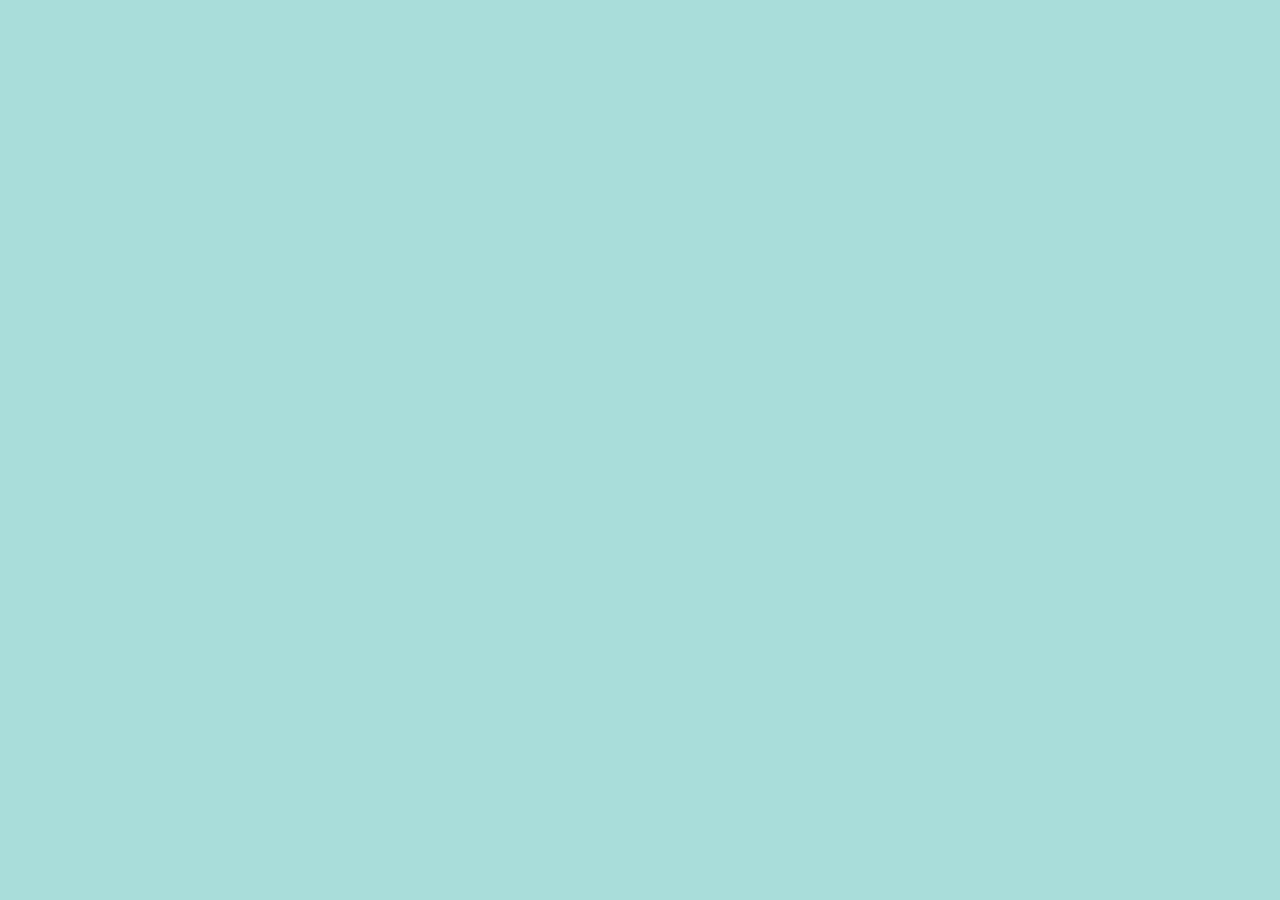
==== about.html @ 5e2c4fda "Create about.html" ====
<!DOCTYPE html>
<html lang="en">
<head>
    <meta charset="UTF-8">
    <meta name="viewport" content="width=device-width, initial-scale=1.0">
    <!-- My CSS -->
    <link rel="stylesheet" href="./css/about.css" />
    <link rel="stylesheet" href="./css/style.css" />
    <link rel="stylesheet" href="./css/_variables.css" />
    <title>Our Story</title>
</head>
<body>
    
</body>
</html>
---- css/about.css ----
/* import css variables*/

@import url(./_variables.css);
---- css/style.css ----
* {
  margin: 0;
  padding: 0;
  box-sizing: border-box;
}

html, body {
  width: 100%;
  background-color: var(--teal-light);
}

/* global classes start here*/
button {
  outline: none !important;
  box-shadow: none !important;
  border: 2px solid var(--teal-dark);
}

h1 {
  font: normal bold 50px/120% var(--comfortaa);
  color: var(--purple);
  margin: 0;
}

p {
  font: normal 300 24px/140% var(--roboto);
  color: var(--purple);
  padding: 0.4em 0;
}
/* global classes end here */


/* common classes start */

.btn a {
  background-color: var(--teal-dark);
  color: var(--white);
  padding: 0.8rem 2.2rem;
  border-radius: 10px;
  font: normal bold 18px/120% var(--comfortaa);
}

.btn a:hover {
  text-decoration: none;
  filter: opacity(0.8);
}

/*  common classes end */
---- css/_variables.css ----
:root {
  --teal-dark: #32afa9;
  --teal-light: #a9ddda;
  --purple: #3f3d56;
  --purple-light: #9693BE;
  --white: #fdfdfd;
  --black: #3333;

  /* font family vars */
  --roboto: "Roboto", sans-serif;
  --comfortaa: "Comfortaa", cursive;
}
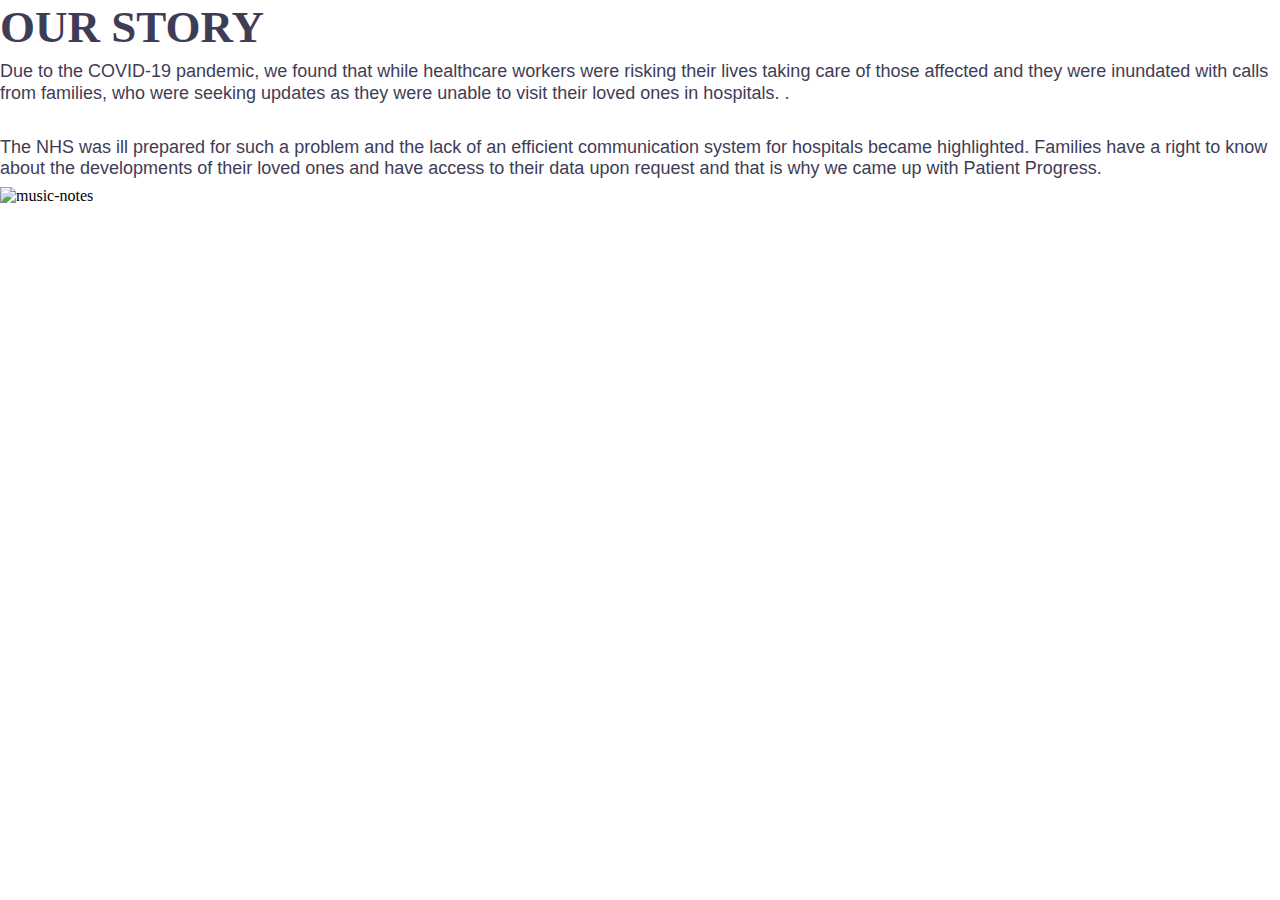
==== commit a8a049cc: "Create about.html" ====
--- a/about.html
+++ b/about.html
@@ -1,15 +1,44 @@
 <!DOCTYPE html>
 <html lang="en">
-<head>
-    <meta charset="UTF-8">
-    <meta name="viewport" content="width=device-width, initial-scale=1.0">
+  <head>
+    <meta charset="UTF-8" />
+    <meta name="viewport" content="width=device-width, initial-scale=1.0" />
     <!-- My CSS -->
     <link rel="stylesheet" href="./css/about.css" />
     <link rel="stylesheet" href="./css/style.css" />
     <link rel="stylesheet" href="./css/_variables.css" />
     <title>Our Story</title>
-</head>
-<body>
-    
-</body>
-</html>+  </head>
+  <body>
+    <main>
+      <div class="row">
+        <div class="col-md-6 col-sm-12">
+          <h5 class="page-title">OUR STORY</h5>
+          <p class ="page-para">
+            Due to the COVID-19 pandemic, we found that while healthcare workers
+            were risking their lives taking care of those affected and they were
+            inundated with calls from families, who were seeking updates as they
+            were unable to visit their loved ones in hospitals. .
+          </p>
+          <br />
+          <p class ="page-para">
+            The NHS was ill prepared for such a problem and the lack of an
+            efficient communication system for hospitals became highlighted.
+            Families have a right to know about the developments of their loved
+            ones and have access to their data upon request and that is why we
+            came up with Patient Progress.
+          </p>
+        </div>
+        <div class="col-md-6 col-sm-12">
+          <img
+            class="banner-img"
+            src="./assets/img/graphicabout.png"
+            alt="music-notes"
+            height="400"
+          />
+        </div>
+      </div>
+    </main>
+    <footer></footer>
+  </body>
+</html>
--- a/css/style.css
+++ b/css/style.css
@@ -6,7 +6,7 @@
 
 html, body {
   width: 100%;
-  background-color: var(--teal-light);
+  /* background-color: var(--teal-light); */
 }
 
 /* global classes start here*/
@@ -45,4 +45,13 @@
   filter: opacity(0.8);
 }
 
+.page-title {
+  font: normal bold 45px/120% var(--comfortaa);
+  color: var(--purple);
+}
+
+.page-para {
+  font: normal 18px/120% var(--roboto);
+}
+
 /*  common classes end */
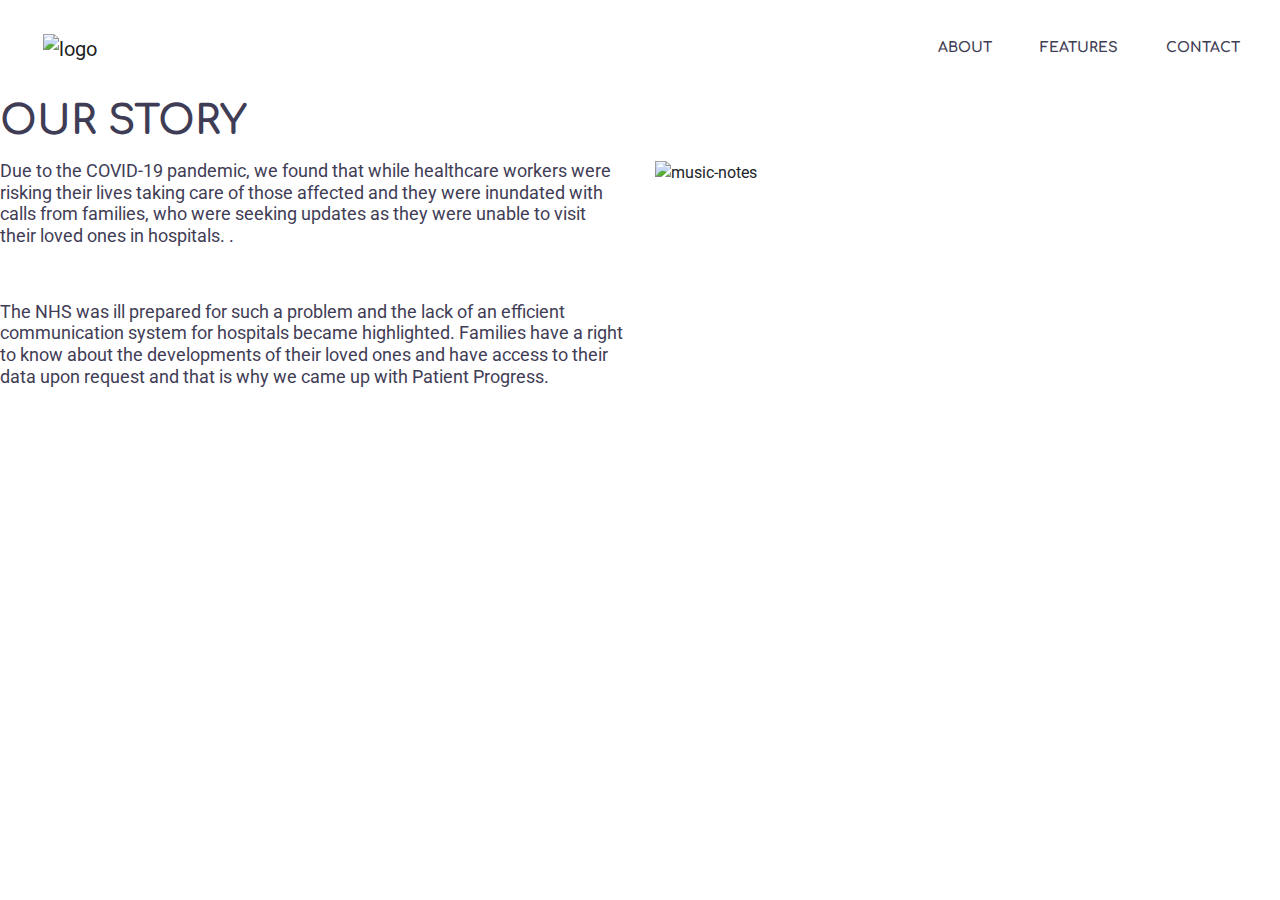
==== commit 39a0adee: "linked landing css" ====
--- a/about.html
+++ b/about.html
@@ -3,17 +3,79 @@
   <head>
     <meta charset="UTF-8" />
     <meta name="viewport" content="width=device-width, initial-scale=1.0" />
+    <!-- CSS only -->
+    <link
+      rel="stylesheet"
+      href="https://stackpath.bootstrapcdn.com/bootstrap/4.5.2/css/bootstrap.min.css"
+      integrity="sha384-JcKb8q3iqJ61gNV9KGb8thSsNjpSL0n8PARn9HuZOnIxN0hoP+VmmDGMN5t9UJ0Z"
+      crossorigin="anonymous"
+    />
+
+    <!-- Roboto font -->
+    <link
+      href="https://fonts.googleapis.com/css2?family=Roboto:wght@300;400;500;700&display=swap"
+      rel="stylesheet"
+    />
+
+    <!-- Comfortaa font -->
+    <link
+      href="https://fonts.googleapis.com/css2?family=Comfortaa:wght@300;400;500;600;700&display=swap"
+      rel="stylesheet"
+    />
+
     <!-- My CSS -->
     <link rel="stylesheet" href="./css/about.css" />
+    <link rel="stylesheet" href="./css/landing.css" />
     <link rel="stylesheet" href="./css/style.css" />
     <link rel="stylesheet" href="./css/_variables.css" />
     <title>Our Story</title>
   </head>
   <body>
+        <!-- ===================== Start Header Area ===============================-->
+
+    <header class="header_area">
+      <div class="main-menu">
+        <nav class="navbar navbar-expand-lg navbar-light">
+          <a class="navbar-brand" href="#"
+            ><img src="./assets/img/logotransparent.png" height="30" alt="logo"
+          /></a>
+          <button
+            class="navbar-toggler"
+            type="button"
+            data-toggle="collapse"
+            data-target="#navbarNav"
+            aria-controls="navbarNav"
+            aria-expanded="false"
+            aria-label="Toggle navigation"
+          >
+            <span class="navbar-toggler-icon"></span>
+          </button>
+          <div class="collapse navbar-collapse" id="navbarNav">
+            <div class="mr-auto"></div>
+            <ul class="navbar-nav">
+              <!-- <li class="nav-item active">
+                <a class="nav-link" href="#">Home <span class="sr-only">(current)</span></a>
+              </li> -->
+              <li class="nav-item">
+                <a class="nav-link" href="#about">About</a>
+              </li>
+              <li class="nav-item">
+                <a class="nav-link" href="#features">Features</a>
+              </li>
+              <li class="nav-item">
+                <a class="nav-link" href="contact.html">Contact</a>
+              </li>
+            </ul>
+          </div>
+        </nav>
+      </div>
+    </header>
+        <!-- ===================== End Header Area ===============================-->
+
     <main>
       <div class="row">
-        <div class="col-md-6 col-sm-12">
-          <h5 class="page-title">OUR STORY</h5>
+        <div class="col-lg-6 col-sm-12">
+          <h3>OUR STORY</h3>
           <p class ="page-para">
             Due to the COVID-19 pandemic, we found that while healthcare workers
             were risking their lives taking care of those affected and they were
@@ -29,7 +91,7 @@
             came up with Patient Progress.
           </p>
         </div>
-        <div class="col-md-6 col-sm-12">
+        <div class="col-lg-6 col-sm-12">
           <img
             class="banner-img"
             src="./assets/img/graphicabout.png"
--- a/css/landing.css
+++ b/css/landing.css
@@ -0,0 +1,58 @@
+/* import css variables*/
+
+@import url(./_variables.css);
+
+/* nav bar starts here */
+
+.header_area .main-menu .navbar .navbar-brand {
+  padding: 0 1.7rem;
+  margin: 0;
+}
+
+.header_area .main-menu .navbar {
+  padding: 1rem 1rem;
+}
+
+.header_area .main-menu .nav-item .nav-link {
+  font: bolder 14px/120% var(--comfortaa);
+  text-transform: uppercase;
+  color: var(--purple);
+}
+
+.header_area .main-menu .navbar-nav .active a {
+  background: var(--teal-dark);
+  -webkit-background-clip: text;
+  -webkit-text-fill-color: transparent;
+  background-clip: text;
+}
+
+.header_area .main-menu .navbar-nav a:hover {
+  background: var(--teal-dark);
+  -webkit-background-clip: text;
+  -webkit-text-fill-color: transparent;
+  background-clip: text;
+}
+
+.header_area .main-menu .nav-item  {
+  padding: 1em;
+}
+
+.navbar-toggler {
+  border: none !important;
+}
+
+/*  End Navigation */
+
+/* Banner starts here */
+.column {
+  padding: 6em 0 0 0;
+}
+
+.banner-img {
+  padding: 4em 0 0;
+}
+
+.container .column .col-sm-12 {
+  padding: 0
+}
+/* Banner ends here */
--- a/css/style.css
+++ b/css/style.css
@@ -4,10 +4,9 @@
   box-sizing: border-box;
 }
 
-html, body {
-  width: 100%;
-  /* background-color: var(--teal-light); */
-}
+/* import css variables*/
+
+@import url(./_variables.css);
 
 /* global classes start here*/
 button {
@@ -17,13 +16,18 @@
 }
 
 h1 {
-  font: normal bold 50px/120% var(--comfortaa);
+  font: normal bold 48px/120% var(--comfortaa);
   color: var(--purple);
   margin: 0;
 }
 
+h3 {
+  font: normal bold 40px/120% var(--comfortaa);
+  color: var(--purple);
+}
+
 p {
-  font: normal 300 24px/140% var(--roboto);
+  font: normal lighter 24px/140% var(--roboto);
   color: var(--purple);
   padding: 0.4em 0;
 }
@@ -45,11 +49,6 @@
   filter: opacity(0.8);
 }
 
-.page-title {
-  font: normal bold 45px/120% var(--comfortaa);
-  color: var(--purple);
-}
-
 .page-para {
   font: normal 18px/120% var(--roboto);
 }
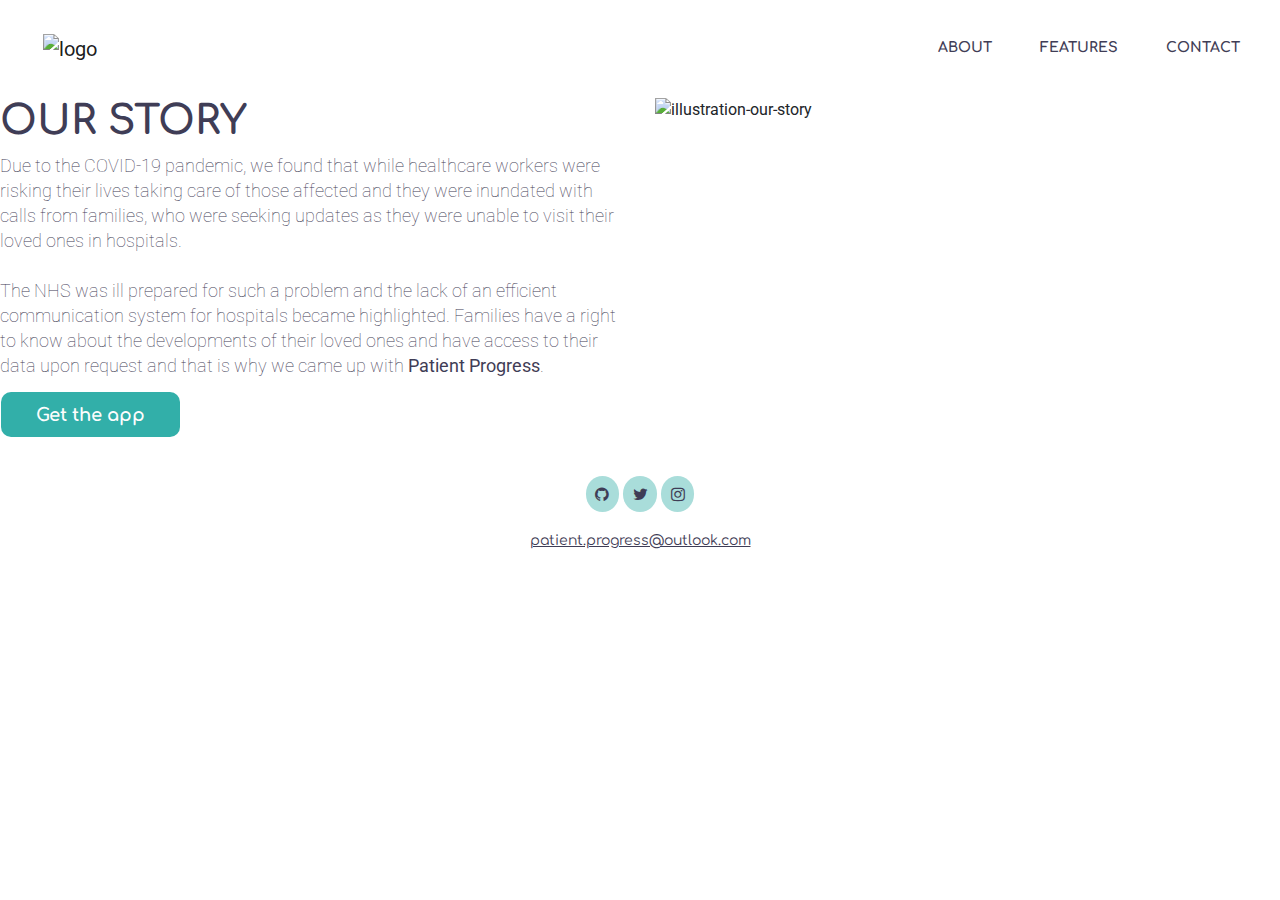
==== commit a84d6876: "emphasised Patient Pro text" ====
--- a/about.html
+++ b/about.html
@@ -3,7 +3,12 @@
   <head>
     <meta charset="UTF-8" />
     <meta name="viewport" content="width=device-width, initial-scale=1.0" />
-    <!-- CSS only -->
+    <!-- font-awesome -->
+    <link
+      rel="stylesheet"
+      href="https://cdnjs.cloudflare.com/ajax/libs/font-awesome/4.7.0/css/font-awesome.min.css"
+    />
+    <!-- Bootstrap CSS only -->
     <link
       rel="stylesheet"
       href="https://stackpath.bootstrapcdn.com/bootstrap/4.5.2/css/bootstrap.min.css"
@@ -25,18 +30,18 @@
 
     <!-- My CSS -->
     <link rel="stylesheet" href="./css/about.css" />
-    <link rel="stylesheet" href="./css/landing.css" />
+    <!-- <link rel="stylesheet" href="./css/landing.css" /> -->
     <link rel="stylesheet" href="./css/style.css" />
     <link rel="stylesheet" href="./css/_variables.css" />
     <title>Our Story</title>
   </head>
   <body>
-        <!-- ===================== Start Header Area ===============================-->
+    <!-- ===================== Start Header Area ===============================-->
 
     <header class="header_area">
       <div class="main-menu">
         <nav class="navbar navbar-expand-lg navbar-light">
-          <a class="navbar-brand" href="#"
+          <a class="navbar-brand" href="index.html"
             ><img src="./assets/img/logotransparent.png" height="30" alt="logo"
           /></a>
           <button
@@ -57,10 +62,10 @@
                 <a class="nav-link" href="#">Home <span class="sr-only">(current)</span></a>
               </li> -->
               <li class="nav-item">
-                <a class="nav-link" href="#about">About</a>
+                <a class="nav-link" href="about.html">About</a>
               </li>
               <li class="nav-item">
-                <a class="nav-link" href="#features">Features</a>
+                <a class="nav-link" href="features.html">Features</a>
               </li>
               <li class="nav-item">
                 <a class="nav-link" href="contact.html">Contact</a>
@@ -70,37 +75,66 @@
         </nav>
       </div>
     </header>
-        <!-- ===================== End Header Area ===============================-->
+    <!-- ===================== End Header Area ===============================-->
 
     <main>
       <div class="row">
         <div class="col-lg-6 col-sm-12">
           <h3>OUR STORY</h3>
-          <p class ="page-para">
+          <p class="page-para">
             Due to the COVID-19 pandemic, we found that while healthcare workers
             were risking their lives taking care of those affected and they were
             inundated with calls from families, who were seeking updates as they
-            were unable to visit their loved ones in hospitals. .
+            were unable to visit their loved ones in hospitals.
           </p>
           <br />
-          <p class ="page-para">
+          <p class="page-para">
             The NHS was ill prepared for such a problem and the lack of an
             efficient communication system for hospitals became highlighted.
             Families have a right to know about the developments of their loved
             ones and have access to their data upon request and that is why we
-            came up with Patient Progress.
+            came up with <strong>Patient Progress</strong>.
           </p>
+          <br />
+          <button class="btn button secondary-button">
+            <a href="#">Get the app 
+              <!-- <span class="fa fa-arrow-right"></span>  -->
+            </a>
+          </button>
         </div>
-        <div class="col-lg-6 col-sm-12">
+        <div class="col-lg-4 col-sm-12">
           <img
             class="banner-img"
             src="./assets/img/graphicabout.png"
-            alt="music-notes"
-            height="400"
+            alt="illustration-our-story"
+            height="300"
           />
         </div>
       </div>
     </main>
-    <footer></footer>
+    <footer class="text-center">
+      <div class="socials">
+        <a href="#" class="fa fa-github"></a>
+        <a href="#" class="fa fa-twitter"></a>
+        <a href="#" class="fa fa-instagram"></a>
+      </div>
+      <div class="email"><a href="#">patient.progress@outlook.com</a></div>
+    </footer>
+    <!-- JS, Popper.js, and jQuery -->
+    <script
+      src="https://code.jquery.com/jquery-3.5.1.slim.min.js"
+      integrity="sha384-DfXdz2htPH0lsSSs5nCTpuj/zy4C+OGpamoFVy38MVBnE+IbbVYUew+OrCXaRkfj"
+      crossorigin="anonymous"
+    ></script>
+    <script
+      src="https://cdn.jsdelivr.net/npm/popper.js@1.16.1/dist/umd/popper.min.js"
+      integrity="sha384-9/reFTGAW83EW2RDu2S0VKaIzap3H66lZH81PoYlFhbGU+6BZp6G7niu735Sk7lN"
+      crossorigin="anonymous"
+    ></script>
+    <script
+      src="https://stackpath.bootstrapcdn.com/bootstrap/4.5.2/js/bootstrap.min.js"
+      integrity="sha384-B4gt1jrGC7Jh4AgTPSdUtOBvfO8shuf57BaghqFfPlYxofvL8/KUEfYiJOMMV+rV"
+      crossorigin="anonymous"
+    ></script>
   </body>
 </html>
--- a/css/style.css
+++ b/css/style.css
@@ -31,10 +31,66 @@
   color: var(--purple);
   padding: 0.4em 0;
 }
+
+a{ 
+  text-decoration: none;
+  outline: none;
+}
+
+
+footer {
+  padding: 2em;
+}
+
+
 /* global classes end here */
 
+/* common classes start */
 
-/* common classes start */
+/* start Nav CSS */
+
+.header_area .main-menu .navbar .navbar-brand {
+  padding: 0 1.7rem;
+  margin: 0;
+}
+
+.header_area .main-menu .navbar {
+  padding: 1rem 1rem;
+}
+
+.header_area .main-menu .nav-item .nav-link {
+  font: bolder 14px/120% var(--comfortaa);
+  text-transform: uppercase;
+  color: var(--purple);
+}
+
+.header_area .main-menu .navbar-nav .active a {
+  background: var(--teal-dark);
+  -webkit-background-clip: text;
+  -webkit-text-fill-color: transparent;
+  background-clip: text;
+}
+
+.header_area .main-menu .navbar-nav a:hover {
+  background: var(--teal-dark);
+  -webkit-background-clip: text;
+  -webkit-text-fill-color: transparent;
+  background-clip: text;
+}
+
+.header_area .main-menu .nav-item  {
+  padding: 1em;
+}
+
+.navbar-toggler {
+  border: none !important;
+}
+
+/* End nav css */
+
+.btn {
+  padding: 0;
+}
 
 .btn a {
   background-color: var(--teal-dark);
@@ -50,7 +106,37 @@
 }
 
 .page-para {
-  font: normal 18px/120% var(--roboto);
+  font: normal lighter 18px/140% var(--roboto);
+  padding: 0;
+  margin: 0;
+}
+
+.socials {
+  padding: 1em 0.5em;
+  /* background-color: violet; */
+}
+
+.socials .fa {
+  padding: 0.6em;
+  /* font-size: 2em; */
+  text-align: center;
+  text-decoration: none;
+  border-radius: 50%;
+  color: var(--purple);
+  background-color: var(--teal-light);
+}
+
+.socials .fa:hover {
+  opacity: 0.7;
+  color: var(--white);
+  outline: none;
+  text-decoration: none;
+}
+
+.email a{
+  text-decoration: underline;
+  font: normal 14px/120% var(--comfortaa);
+  color: var(--purple);
 }
 
 /*  common classes end */
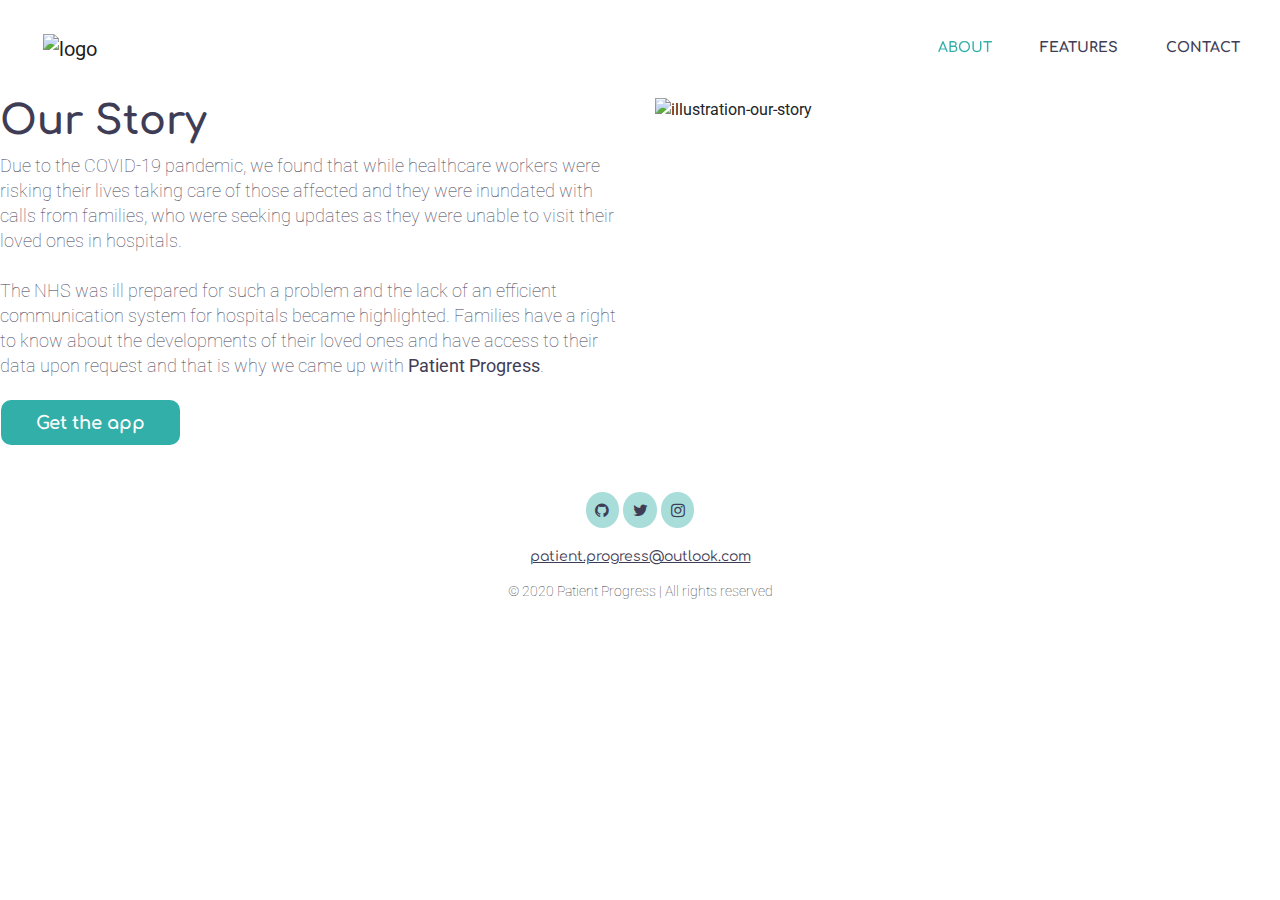
==== commit 25444ae3: "made nav link active" ====
--- a/about.html
+++ b/about.html
@@ -61,7 +61,7 @@
               <!-- <li class="nav-item active">
                 <a class="nav-link" href="#">Home <span class="sr-only">(current)</span></a>
               </li> -->
-              <li class="nav-item">
+              <li class="nav-item active">
                 <a class="nav-link" href="about.html">About</a>
               </li>
               <li class="nav-item">
@@ -80,7 +80,7 @@
     <main>
       <div class="row">
         <div class="col-lg-6 col-sm-12">
-          <h3>OUR STORY</h3>
+          <h3>Our Story</h3>
           <p class="page-para">
             Due to the COVID-19 pandemic, we found that while healthcare workers
             were risking their lives taking care of those affected and they were
@@ -97,7 +97,8 @@
           </p>
           <br />
           <button class="btn button secondary-button">
-            <a href="#">Get the app 
+            <a href="#"
+              >Get the app
               <!-- <span class="fa fa-arrow-right"></span>  -->
             </a>
           </button>
@@ -118,7 +119,16 @@
         <a href="#" class="fa fa-twitter"></a>
         <a href="#" class="fa fa-instagram"></a>
       </div>
-      <div class="email"><a href="#">patient.progress@outlook.com</a></div>
+      <div class="email">
+        <a href="mailto:patient.progress@outlook.com"
+          >patient.progress@outlook.com</a
+        >
+      </div>
+      <div class="copyright">
+        <h6>
+          © 2020 Patient Progress | All rights reserved
+        </h6>
+      </div>
     </footer>
     <!-- JS, Popper.js, and jQuery -->
     <script
--- a/css/style.css
+++ b/css/style.css
@@ -19,6 +19,7 @@
   font: normal bold 48px/120% var(--comfortaa);
   color: var(--purple);
   margin: 0;
+  padding: 0.4em 0;
 }
 
 h3 {
@@ -29,7 +30,8 @@
 p {
   font: normal lighter 24px/140% var(--roboto);
   color: var(--purple);
-  padding: 0.4em 0;
+  padding: 1em 0 1em 0;
+  margin: 0;
 }
 
 a{ 
@@ -37,9 +39,22 @@
   outline: none;
 }
 
+h4 {
+  font: normal bold 22px/120% var(--comfortaa);
+  text-transform: uppercase;
+  color: var(--purple);
+  margin: 0;
+}
 
 footer {
   padding: 2em;
+}
+
+h6 {
+  font: normal lighter 14px/140% var(--roboto);
+  color: #333;
+  padding: 1em;
+  margin: 0;
 }
 
 
@@ -89,7 +104,7 @@
 /* End nav css */
 
 .btn {
-  padding: 0;
+  padding: 0.5em 0;
 }
 
 .btn a {
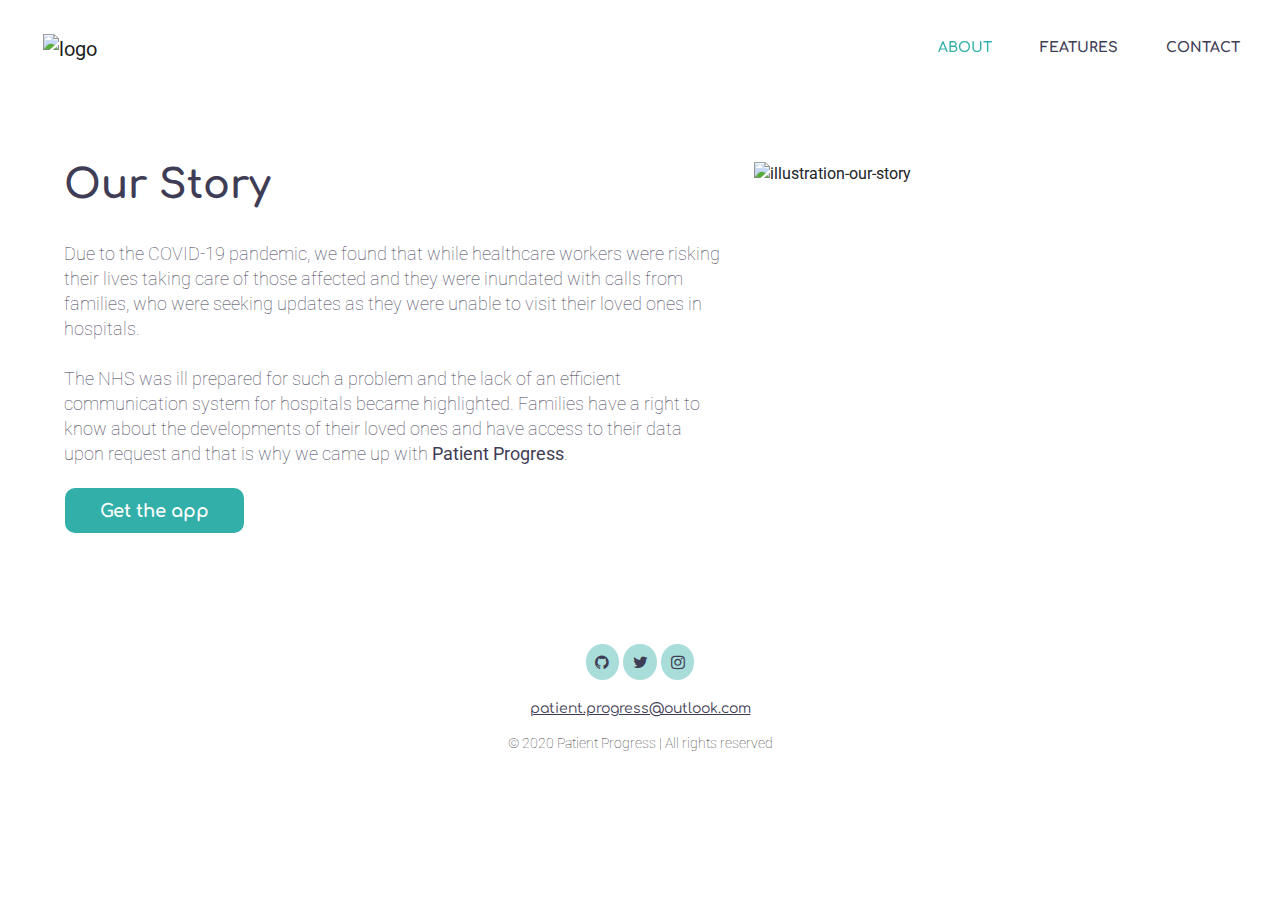
==== commit 9d397b21: "changed col ratio" ====
--- a/about.html
+++ b/about.html
@@ -30,7 +30,6 @@
 
     <!-- My CSS -->
     <link rel="stylesheet" href="./css/about.css" />
-    <!-- <link rel="stylesheet" href="./css/landing.css" /> -->
     <link rel="stylesheet" href="./css/style.css" />
     <link rel="stylesheet" href="./css/_variables.css" />
     <title>Our Story</title>
@@ -79,8 +78,9 @@
 
     <main>
       <div class="row">
-        <div class="col-lg-6 col-sm-12">
+        <div class="col-lg-7 col-sm-12">
           <h3>Our Story</h3>
+          <br />
           <p class="page-para">
             Due to the COVID-19 pandemic, we found that while healthcare workers
             were risking their lives taking care of those affected and they were
@@ -103,12 +103,12 @@
             </a>
           </button>
         </div>
-        <div class="col-lg-4 col-sm-12">
+        <div class="col-lg-3 col-sm-12">
           <img
             class="banner-img"
             src="./assets/img/graphicabout.png"
             alt="illustration-our-story"
-            height="300"
+            height="500"
           />
         </div>
       </div>
@@ -125,9 +125,7 @@
         >
       </div>
       <div class="copyright">
-        <h6>
-          © 2020 Patient Progress | All rights reserved
-        </h6>
+        <h6>© 2020 Patient Progress | All rights reserved</h6>
       </div>
     </footer>
     <!-- JS, Popper.js, and jQuery -->
--- a/css/style.css
+++ b/css/style.css
@@ -9,6 +9,11 @@
 @import url(./_variables.css);
 
 /* global classes start here*/
+main {
+  padding: 4em 4em;
+  /* background: var(--teal-dark); */
+}
+
 button {
   outline: none !important;
   box-shadow: none !important;
@@ -20,6 +25,12 @@
   color: var(--purple);
   margin: 0;
   padding: 0.4em 0;
+}
+
+h2 {
+  font: normal 600 27px/120% var(--comfortaa);
+  color: var(--purple);
+  margin: 0;
 }
 
 h3 {
@@ -45,6 +56,10 @@
   color: var(--purple);
   margin: 0;
 }
+
+h5 {
+  font: normal lighter 20px/140% var(--roboto);
+} 
 
 footer {
   padding: 2em;
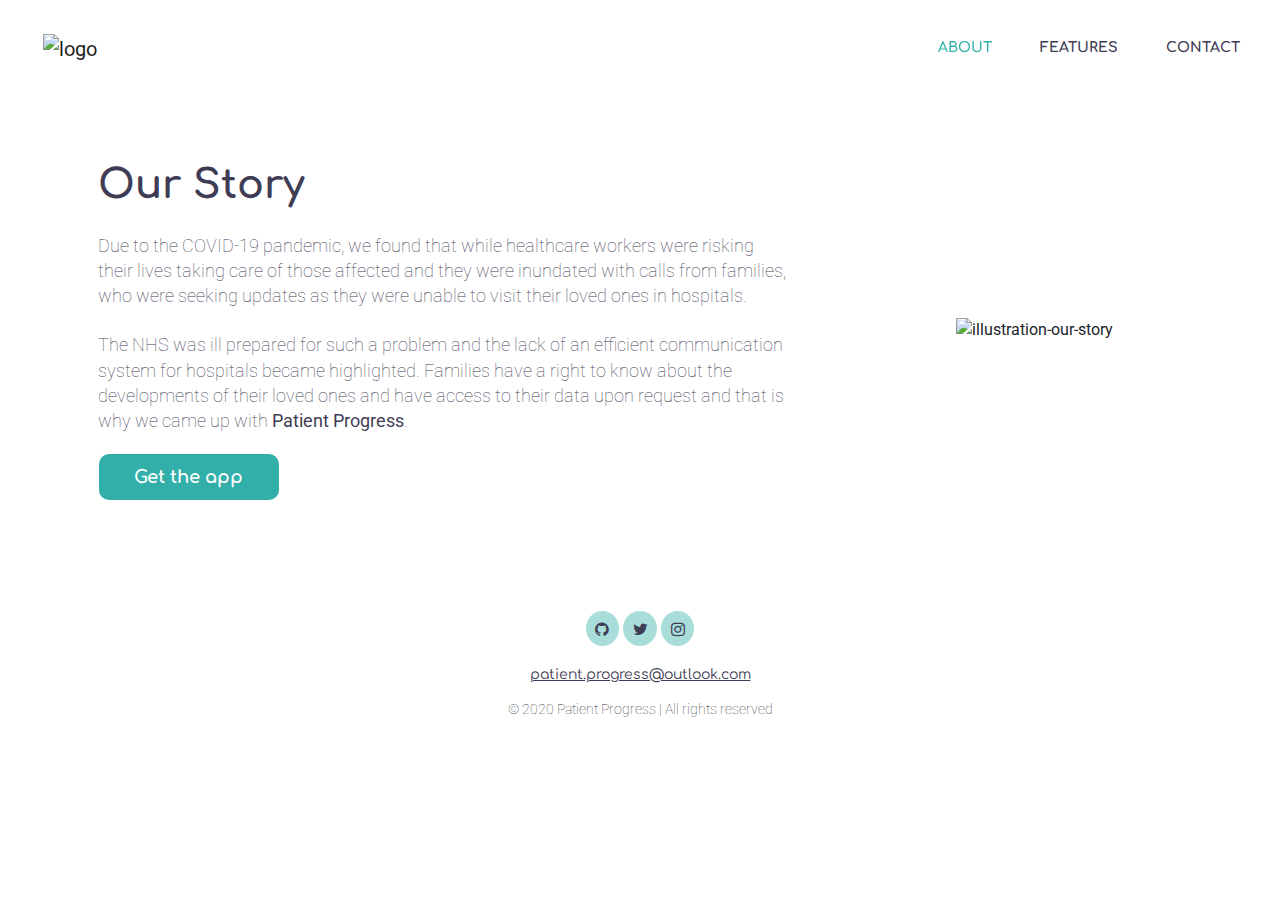
==== commit 5991aac6: "Added app link to buttons" ====
--- a/about.html
+++ b/about.html
@@ -97,7 +97,7 @@
           </p>
           <br />
           <button class="btn button secondary-button">
-            <a href="#"
+            <a href="https://expo.io/@juel07/patient-progress-app"
               >Get the app
               <!-- <span class="fa fa-arrow-right"></span>  -->
             </a>
--- a/css/about.css
+++ b/css/about.css
@@ -2,3 +2,49 @@
 
 @import url(./_variables.css);
 
+html,
+body {
+  width: 100%;
+  /* background-color: var(--teal-light); */
+}
+
+/* Main content starts here */
+/* 
+main {
+  padding: 2em 2em;
+} */
+
+main .row {
+  display: flex;
+  flex-direction: row;
+  justify-content: space-around;
+  align-items: center;
+  padding: 0;
+  /* background: var(--teal-light); */
+}
+
+main .row .col-lg-3 {
+  /* background-color: pink; */
+  display: flex;
+  flex-direction: column;
+  justify-content: center;
+  align-items: center;
+  padding: 0;
+}
+
+main .row .col-lg-7 {
+  /* background-color: salmon; */
+  padding: 0;
+}
+
+.banner-img {
+  max-width: 100%;
+  height: auto;
+}
+
+@media only screen and (max-width: 578px) {
+  main .row .col-lg-3 {
+    margin: 3em 0;
+}
+
+}
--- a/css/style.css
+++ b/css/style.css
@@ -22,25 +22,26 @@
 
 h1 {
   font: normal bold 48px/120% var(--comfortaa);
-  color: var(--purple);
+  color: var(--purp);
   margin: 0;
   padding: 0.4em 0;
 }
 
 h2 {
   font: normal 600 27px/120% var(--comfortaa);
-  color: var(--purple);
+  color: var(--purp);
   margin: 0;
 }
 
 h3 {
   font: normal bold 40px/120% var(--comfortaa);
-  color: var(--purple);
+  color: var(--purp);
+  margin: 0;
 }
 
 p {
   font: normal lighter 24px/140% var(--roboto);
-  color: var(--purple);
+  color: var(--purp);
   padding: 1em 0 1em 0;
   margin: 0;
 }
@@ -53,7 +54,7 @@
 h4 {
   font: normal bold 22px/120% var(--comfortaa);
   text-transform: uppercase;
-  color: var(--purple);
+  color: var(--purp);
   margin: 0;
 }
 
@@ -91,7 +92,7 @@
 .header_area .main-menu .nav-item .nav-link {
   font: bolder 14px/120% var(--comfortaa);
   text-transform: uppercase;
-  color: var(--purple);
+  color: var(--purp);
 }
 
 .header_area .main-menu .navbar-nav .active a {
@@ -152,7 +153,7 @@
   text-align: center;
   text-decoration: none;
   border-radius: 50%;
-  color: var(--purple);
+  color: var(--purp);
   background-color: var(--teal-light);
 }
 
@@ -166,7 +167,135 @@
 .email a{
   text-decoration: underline;
   font: normal 14px/120% var(--comfortaa);
-  color: var(--purple);
+  color: var(--purp);
 }
 
 /*  common classes end */
+
+@media only screen and (max-width: 576px) {
+  main {
+    padding: 2em 4em;
+    /* background: var(--teal-dark); */
+  }
+  
+  button {
+    border: 2px solid var(--teal-dark);
+  }
+  
+  h1 {
+    font: normal bold 30px/120% var(--comfortaa);
+    padding: 0.4em 0;
+  }
+  
+  h2 {
+    font: normal 600 27px/120% var(--comfortaa);
+    color: var(--purp);
+    margin: 0;
+  }
+  
+  h3 {
+    font: normal bold 24px/120% var(--comfortaa);
+    color: var(--purp);
+    margin: 0;
+  }
+  
+  p {
+    font: normal lighter 14px/140% var(--roboto);
+    padding: 1em 0 1em 0;
+    margin: 0;
+  }
+  
+  h4 {
+    font: normal bold 18px/120% var(--comfortaa);
+    margin: 0;
+  }
+  
+  h5 {
+    font: normal lighter 16px/140% var(--roboto);
+  } 
+  
+  footer {
+    padding: 1.5em;
+  }
+  
+  h6 {
+    font: normal lighter 14px/140% var(--roboto);
+    color: #333;
+    padding: 1em;
+    margin: 0;
+  }
+
+  .btn a {
+     padding: 0.8rem 2.2rem;
+    border-radius: 10px;
+    font: normal bold 15px/120% var(--comfortaa);
+  }
+
+  .page-para {
+    font: normal lighter 14px/140% var(--roboto);
+    padding: 0;
+    margin: 0;
+  }
+  
+  .socials {
+    padding: 1em 0.5em;
+    /* background-color: violet; */
+  }
+  
+  .socials .fa {
+    padding: 0.4em;
+    /* font-size: 2em; */
+    text-align: center;
+    text-decoration: none;
+    border-radius: 50%;
+    color: var(--purp);
+    background-color: var(--teal-light);
+  }
+  
+  .socials .fa:hover {
+    opacity: 0.7;
+    color: var(--white);
+    outline: none;
+    text-decoration: none;
+  }
+  
+  .email a{
+    font: normal 13px/120% var(--comfortaa);
+  }
+
+  .header_area .main-menu .navbar .navbar-brand {
+    padding: 0 1rem;
+  }
+  
+  .header_area .main-menu .navbar {
+    padding: 1rem 1rem;
+    /* background-color: salmon; */
+    text-align: right;
+    border: 2px 
+  }
+
+  .header_area .main-menu .navbar .navbar-toggler-icon {
+    border-color: var(--purp);
+  }
+  /* .header_area .main-menu .navbar .collapse .navbar-nav{
+    border-left: 1px solid var(--grey);
+    border-right: 1px solid var(--grey);
+    border-bottom: 1px solid var(--grey);
+  } */
+
+  .header_area .main-menu .nav-item .nav-link {
+    font: bolder 12px/120% var(--comfortaa);
+  }
+  
+  .header_area .main-menu .navbar-nav a:hover {
+    background: var(--teal-dark);
+    -webkit-background-clip: text;
+    -webkit-text-fill-color: transparent;
+    background-clip: text;
+  }
+  
+  .header_area .main-menu .nav-item  {
+    padding: 1em;
+  }
+  
+}--- a/css/_variables.css
+++ b/css/_variables.css
@@ -1,10 +1,11 @@
 :root {
   --teal-dark: #32afa9;
   --teal-light: #a9ddda;
-  --purple: #3f3d56;
+  --purp: #3f3d56;
   --purple-light: #9693BE;
   --white: #fdfdfd;
   --black: #3333;
+  --grey: #333;
 
   /* font family vars */
   --roboto: "Roboto", sans-serif;
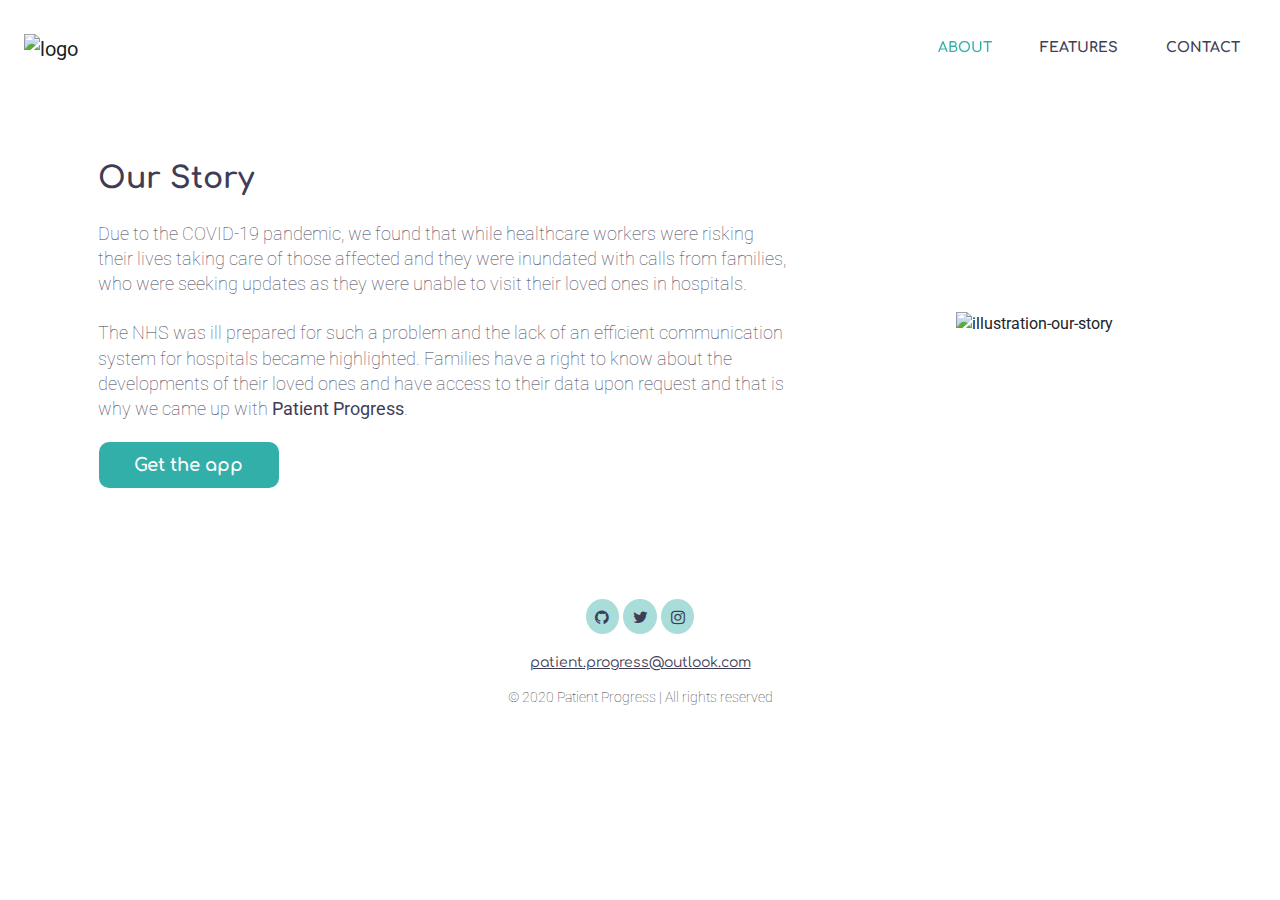
==== commit 2d320221: "cleaned + formatted" ====
--- a/about.html
+++ b/about.html
@@ -57,9 +57,6 @@
           <div class="collapse navbar-collapse" id="navbarNav">
             <div class="mr-auto"></div>
             <ul class="navbar-nav">
-              <!-- <li class="nav-item active">
-                <a class="nav-link" href="#">Home <span class="sr-only">(current)</span></a>
-              </li> -->
               <li class="nav-item active">
                 <a class="nav-link" href="about.html">About</a>
               </li>
@@ -74,8 +71,10 @@
         </nav>
       </div>
     </header>
+
     <!-- ===================== End Header Area ===============================-->
-
+    <!-- ===================== Start main area ===============================-->
+    
     <main>
       <div class="row">
         <div class="col-lg-7 col-sm-12">
@@ -99,7 +98,6 @@
           <button class="btn button secondary-button">
             <a href="https://expo.io/@juel07/patient-progress-app"
               >Get the app
-              <!-- <span class="fa fa-arrow-right"></span>  -->
             </a>
           </button>
         </div>
@@ -113,6 +111,10 @@
         </div>
       </div>
     </main>
+
+    <!-- ===================== End main area ===============================-->
+    <!-- ===================== Start footer area ===============================-->
+
     <footer class="text-center">
       <div class="socials">
         <a href="#" class="fa fa-github"></a>
@@ -128,6 +130,9 @@
         <h6>© 2020 Patient Progress | All rights reserved</h6>
       </div>
     </footer>
+
+        <!-- ===================== End footer area ===============================-->
+
     <!-- JS, Popper.js, and jQuery -->
     <script
       src="https://code.jquery.com/jquery-3.5.1.slim.min.js"
--- a/css/about.css
+++ b/css/about.css
@@ -1,18 +1,13 @@
 /* import css variables*/
 
-@import url(./_variables.css);
+@import url(/css/_variables.css);
 
 html,
 body {
   width: 100%;
-  /* background-color: var(--teal-light); */
 }
 
 /* Main content starts here */
-/* 
-main {
-  padding: 2em 2em;
-} */
 
 main .row {
   display: flex;
@@ -20,11 +15,9 @@
   justify-content: space-around;
   align-items: center;
   padding: 0;
-  /* background: var(--teal-light); */
 }
 
 main .row .col-lg-3 {
-  /* background-color: pink; */
   display: flex;
   flex-direction: column;
   justify-content: center;
@@ -33,7 +26,6 @@
 }
 
 main .row .col-lg-7 {
-  /* background-color: salmon; */
   padding: 0;
 }
 
@@ -45,6 +37,5 @@
 @media only screen and (max-width: 578px) {
   main .row .col-lg-3 {
     margin: 3em 0;
+  }
 }
-
-}
--- a/css/style.css
+++ b/css/style.css
@@ -6,7 +6,20 @@
 
 /* import css variables*/
 
-@import url(./_variables.css);
+@import url(/css/_variables.css);
+
+/* :root {
+  --teal-dark: #32afa9;
+  --teal-light: #a9ddda;
+  --purp: #3f3d56;
+  --purple-light: #9693BE;
+  --white: #fdfdfd;
+  --black: #3333;
+  --grey: #333;
+
+  --roboto: "Roboto", sans-serif;
+  --comfortaa: "Comfortaa", cursive;
+} */
 
 /* global classes start here*/
 main {
@@ -28,13 +41,13 @@
 }
 
 h2 {
-  font: normal 600 27px/120% var(--comfortaa);
+  font: normal 600 40px/120% var(--comfortaa);
   color: var(--purp);
   margin: 0;
 }
 
 h3 {
-  font: normal bold 40px/120% var(--comfortaa);
+  font: normal bold 30px/120% var(--comfortaa);
   color: var(--purp);
   margin: 0;
 }
@@ -52,14 +65,14 @@
 }
 
 h4 {
-  font: normal bold 22px/120% var(--comfortaa);
-  text-transform: uppercase;
+  font: normal bold 26px/120% var(--comfortaa);
   color: var(--purp);
   margin: 0;
 }
 
 h5 {
   font: normal lighter 20px/140% var(--roboto);
+  margin: 0
 } 
 
 footer {
@@ -71,6 +84,44 @@
   color: #333;
   padding: 1em;
   margin: 0;
+}
+
+.banner-img {
+  -webkit-animation: fadein 2s; /* Safari, Chrome and Opera > 12.1 */
+       -moz-animation: fadein 2s; /* Firefox < 16 */
+        -ms-animation: fadein 2s; /* Internet Explorer */
+         -o-animation: fadein 2s; /* Opera < 12.1 */
+            animation: fadein 2s;
+}
+
+@keyframes fadein {
+    from { opacity: 0; }
+    to   { opacity: 1; }
+}
+
+/* Firefox < 16 */
+@-moz-keyframes fadein {
+    from { opacity: 0; }
+    to   { opacity: 1; }
+}
+
+/* Safari, Chrome and Opera > 12.1 */
+@-webkit-keyframes fadein {
+    from { opacity: 0; }
+    to   { opacity: 1; }
+}
+
+/* Internet Explorer */
+@-ms-keyframes fadein {
+    from { opacity: 0; }
+    to   { opacity: 1; }
+}
+
+/* Opera < 12.1 */
+@-o-keyframes fadein {
+    from { opacity: 0; }
+    to   { opacity: 1; }
+
 }
 
 
@@ -170,9 +221,20 @@
   color: var(--purp);
 }
 
+.header_area .main-menu .navbar {
+  padding: 1rem 1rem;
+  /* background-color: salmon; */
+  text-align: right;
+  border: 2px 
+}
+
+.header_area .main-menu .navbar .navbar-brand {
+  padding: 0 0.5rem;
+}
+
 /*  common classes end */
 
-@media only screen and (max-width: 576px) {
+@media only screen and (max-width: 768px) {
   main {
     padding: 2em 4em;
     /* background: var(--teal-dark); */
@@ -185,10 +247,11 @@
   h1 {
     font: normal bold 30px/120% var(--comfortaa);
     padding: 0.4em 0;
+    margin: 0
   }
   
   h2 {
-    font: normal 600 27px/120% var(--comfortaa);
+    font: normal 600 26px/120% var(--comfortaa);
     color: var(--purp);
     margin: 0;
   }
@@ -212,6 +275,7 @@
   
   h5 {
     font: normal lighter 16px/140% var(--roboto);
+    margin: 0
   } 
   
   footer {
@@ -264,24 +328,12 @@
   }
 
   .header_area .main-menu .navbar .navbar-brand {
-    padding: 0 1rem;
-  }
-  
-  .header_area .main-menu .navbar {
-    padding: 1rem 1rem;
-    /* background-color: salmon; */
-    text-align: right;
-    border: 2px 
-  }
-
+    padding: 0 0.5rem;
+  }
+  
   .header_area .main-menu .navbar .navbar-toggler-icon {
     border-color: var(--purp);
   }
-  /* .header_area .main-menu .navbar .collapse .navbar-nav{
-    border-left: 1px solid var(--grey);
-    border-right: 1px solid var(--grey);
-    border-bottom: 1px solid var(--grey);
-  } */
 
   .header_area .main-menu .nav-item .nav-link {
     font: bolder 12px/120% var(--comfortaa);
@@ -297,5 +349,6 @@
   .header_area .main-menu .nav-item  {
     padding: 1em;
   }
+
   
 }